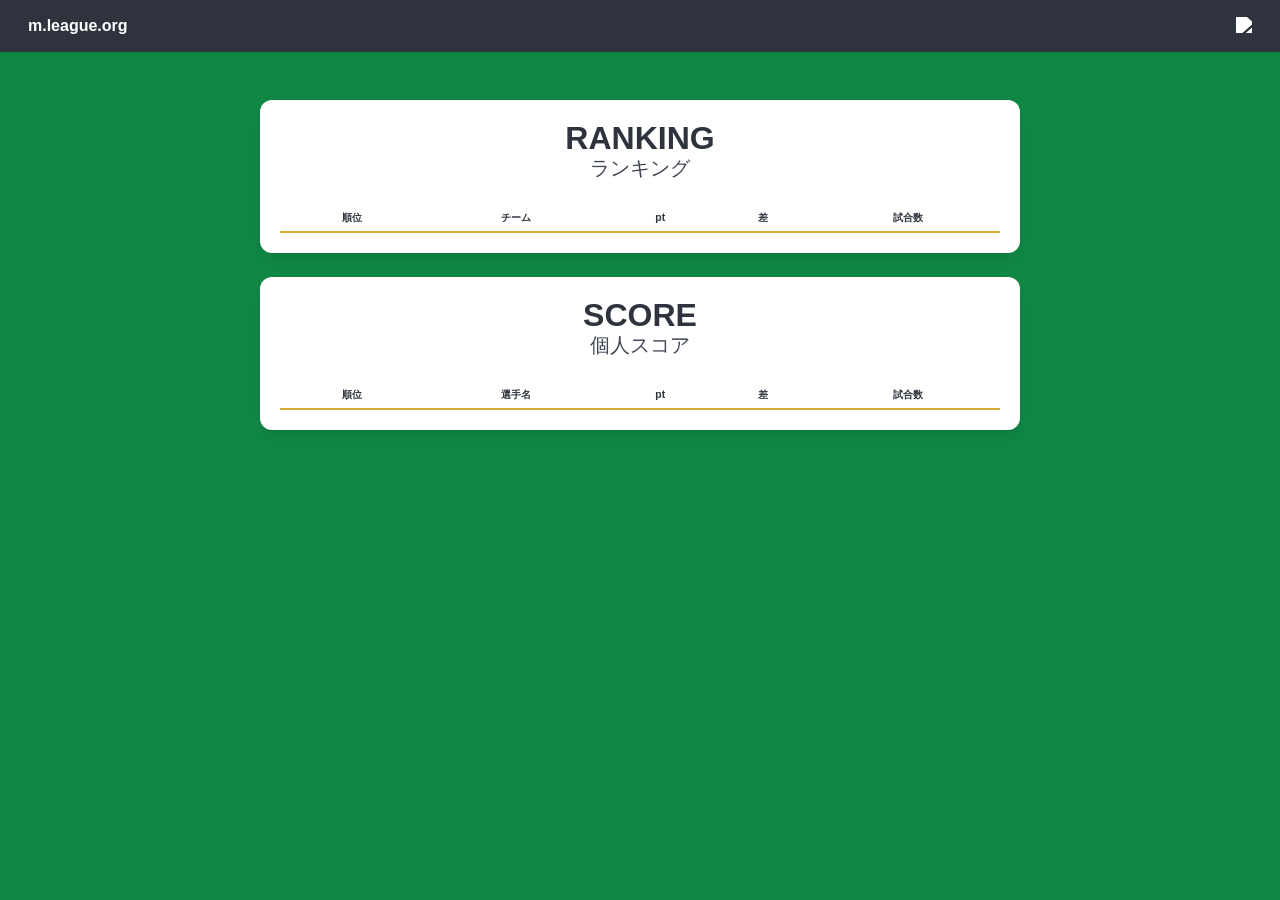
==== admin.html @ 2088015c "2nd_html, readme" ====
<!DOCTYPE html>
<html lang="ja">
    <head>
        <meta charset="UTF-8">
        <meta name="viewport" content="width=device-width, initial-scale=1">
        <title>ml.org.admin</title>
        <link rel="icon" href="data:,">
        <link rel="stylesheet" href="./css/style.css" type="text/css">
        <link rel="stylesheet" href="./css/bulma.min.css" type="text/css">
    </head>
    <body>
        <div id="org_overlay">管理者専用画面</div>
        <sction class="section">
            <div class="container">
                <!-- header -->
                <h1 class="title is-4 has-text-white has-text-centered">成績入力</h1>
                <p class="subtitle is-6 has-text-white has-text-centered opacity-75">(管理者専用)</p> 
                <form id="game_form" class="box">
                    <!-- 対局日 -->
                    <div class="field mb-5">
                        <label class="label">対局日</label>
                        <div class="control">
                            <input class="input" type="date" id="game_date" required>
                        </div>
                    </div>

                    <hr>

                    <!-- 選手1 -->
                    <div class="notification is-warning is-light mb-4">
                        <h2 class="subtitle is-5 has-text-weight-bold mb-3">選手1</h2>
                        <div class="columns is-mobile">
                            <div class="column">
                                <label class="label is-small">チーム名</label>
                                <div class="select is-fullwidth">
                                    <select name="t1_name" id="t1_name" class="team_select">
                                        <option value="">---</option>
                                    </select>
                                </div>
                            </div>
                            <div class="column">
                                <label class="label is-small">選手名</label>
                                <div class="select is-fullwidth">
                                    <select name="p1_name" id="p1_name" class="player_select" required disabled>
                                        <option value="">---</option>
                                    </select>
                                </div>
                            </div>
                        </div>
                        <div class="columns is-mobile">
                            <div class="column">
                                <label class="label is-small">ポイント</label>
                                <input class="input" type="number" name="p1_tasu_pt" step="0.1" inputmode="decimal">
                            </div>
                            <div class="column">
                                <label class="label is-small">ペナルティ</label>
                                <input class="input" type="number" name="p1_hiku_pt" max="0" step="20" inputmode="numeric">
                            </div>
                        </div>
                    </div>

                    <!-- 選手2 -->
                    <div class="notification is-warning is-light mb-4">
                        <h2 class="subtitle is-5 has-text-weight-bold mb-3">選手2</h2>
                        <div class="columns is-mobile">
                            <div class="column">
                                <label class="label is-small">チーム名</label>
                                <div class="select is-fullwidth">
                                    <select name="t2_name" id="t2_name" class="team_select">
                                        <option value="">---</option>
                                    </select>
                                </div>
                            </div>
                            <div class="column">
                                <label class="label is-small">選手名</label>
                                <div class="select is-fullwidth">
                                    <select name="p2_name" id="p2_name" class="player_select" required disabled>
                                        <option value="">---</option>
                                    </select>
                                </div>
                            </div>
                        </div>
                        <div class="columns is-mobile">
                            <div class="column">
                                <label class="label is-small">ポイント</label>
                                <input class="input" type="number" name="p2_tasu_pt" step="0.1" inputmode="decimal">
                            </div>
                            <div class="column">
                                <label class="label is-small">ペナルティ</label>
                                <input class="input" type="number" name="p2_hiku_pt" max="0" step="20" inputmode="numeric">
                            </div>
                        </div>
                    </div>

                    <!-- 選手3 -->
                    <div class="notification is-warning is-light mb-4">
                        <h2 class="subtitle is-5 has-text-weight-bold mb-3">選手3</h2>
                        <div class="columns is-mobile">
                            <div class="column">
                                <label class="label is-small">チーム名</label>
                                <div class="select is-fullwidth">
                                    <select name="t3_name" id="t3_name" class="team_select">
                                        <option value="">---</option>
                                    </select>
                                </div>
                            </div>
                            <div class="column">
                                <label class="label is-small">選手名</label>
                                <div class="select is-fullwidth">
                                    <select name="p3_name" id="p3_name" class="player_select" required disabled>
                                        <option value="">---</option>
                                    </select>
                                </div>
                            </div>
                        </div>
                        <div class="columns is-mobile">
                            <div class="column">
                                <label class="label is-small">ポイント</label>
                                <input class="input" type="number" name="p3_tasu_pt" step="0.1" inputmode="decimal">
                            </div>
                            <div class="column">
                                <label class="label is-small">ペナルティ</label>
                                <input class="input" type="number" name="p3_hiku_pt" max="0" step="20" inputmode="numeric">
                            </div>
                        </div>
                    </div>
 
                    <!-- 選手4 -->
                    <div class="notification is-warning is-light mb-4">
                        <h2 class="subtitle is-5 has-text-weight-bold mb-3">選手4</h2>
                        <div class="columns is-mobile">
                            <div class="column">
                                <label class="label is-small">チーム名</label>
                                <div class="select is-fullwidth">
                                    <select name="t4_name" id="t4_name" class="team_select">
                                        <option value="">---</option>
                                    </select>
                                </div>
                            </div>
                            <div class="column">
                                <label class="label is-small">選手名</label>
                                <div class="select is-fullwidth">
                                    <select name="p4_name" id="p4_name" class="player_select" required disabled>
                                        <option value="">---</option>
                                    </select>
                                </div>
                            </div>
                        </div>
                        <div class="columns is-mobile">
                            <div class="column">
                                <label class="label is-small">ポイント</label>
                                <input class="input" type="number" name="p4_tasu_pt" step="0.1" inputmode="decimal">
                            </div>
                            <div class="column">
                                <label class="label is-small">ペナルティ</label>
                                <input class="input" type="number" name="p4_hiku_pt" max="0" step="20" inputmode="numeric">
                            </div>
                        </div>
                    </div>

                    <!-- 送信ボタン -->
                    <div class="field">
                        <div class="control">
                            <button type="submit" class="button is-fullwidth is-medium has-text-weight-bold">
                                送信
                            </button>
                        </div>
                    </div>

                </form> <!-- /.game_form -->
            </div> <!-- /.container -->
        </sction>
        <script src="./js/config.js"></script>
        <script src="./js/admin.js" defer></script>
    </body>
</html>
---- css/style.css ----
body {
    background-color: #118745;
    /* color: #fff; */
    min-height: 100vh;
    display: flex;
    flex-direction: column;
}

/* index.html */
.org-navbar {
    display: block !important;
}
.org-navbar-brand {
    display: flex !important;
    flex-direction: row !important;
    align-items: center !important;
    width: 100% !important;
    padding: 0 1rem;    
}
.org-navbar-brand > div {
    font-weight: bold !important;
    margin-right: auto !important;
    display: block !important;
}
.org-navbar-brand > a {
    display: block !important;
}
.org-navbar-item > span > img {
    width: 1rem;
    height: 1rem;
}
.navbar-item .icon img {
    filter: brightness(0) invert(1);
    transition: filter 0.2s ease;
}

.table {
    background-color: #1a1a1a;
    color: #fff;
}
.table thead th {
    color: #d4af37;
    border-bottom: 2px solid #d4ad37;
}
.table td, .table th {
    border-color: #333;
    vertical-align: middle;
}
.rank-border-red {
    border-left: 8px solid #ff3860;
}
.rank-border-green {
    border-left: 8px solid #118745;
}

/* admin.html */
#org_overlay {
    /* 画面に固定 */
    position: fixed !important;

    /* 画面全体に引き伸ばす */
    top: 0 !important;
    left: 0 !important;
    right: 0 !important;
    bottom: 0 !important;

    /* 外部要因の影響を除外する */
    width: 100% !important;
    height: 100% !important;

    background-color: #ffffff !important;
    z-index: 999999 !important;

    /* 中央揃え */
    display: flex !important;
    justify-content: center !important;
    align-items: center !important;
    font-size: 18px;
    font-weight: bold;
    color: #333333;
}
.org_hidden {
    display: none !important;
    opacity: 0 !important;
    visibility: hidden !important;
    pointer-events: none !important;
}
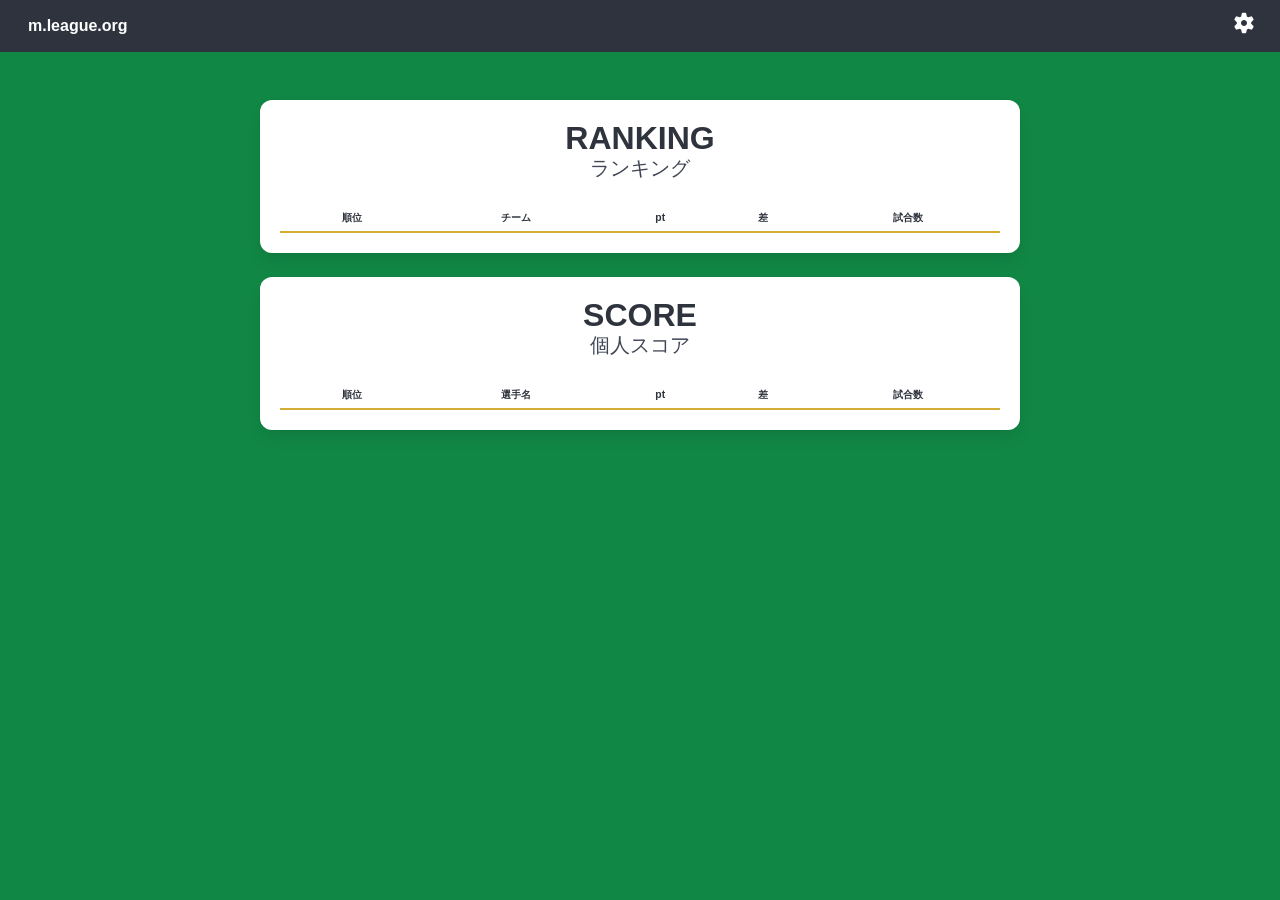
==== commit 2d066e94: "Add files via upload" ====
--- a/admin.html
+++ b/admin.html
@@ -3,6 +3,7 @@
     <head>
         <meta charset="UTF-8">
         <meta name="viewport" content="width=device-width, initial-scale=1">
+        <meta name="color-scheme" content="light">
         <title>ml.org.admin</title>
         <link rel="icon" href="data:,">
         <link rel="stylesheet" href="./css/style.css" type="text/css">
